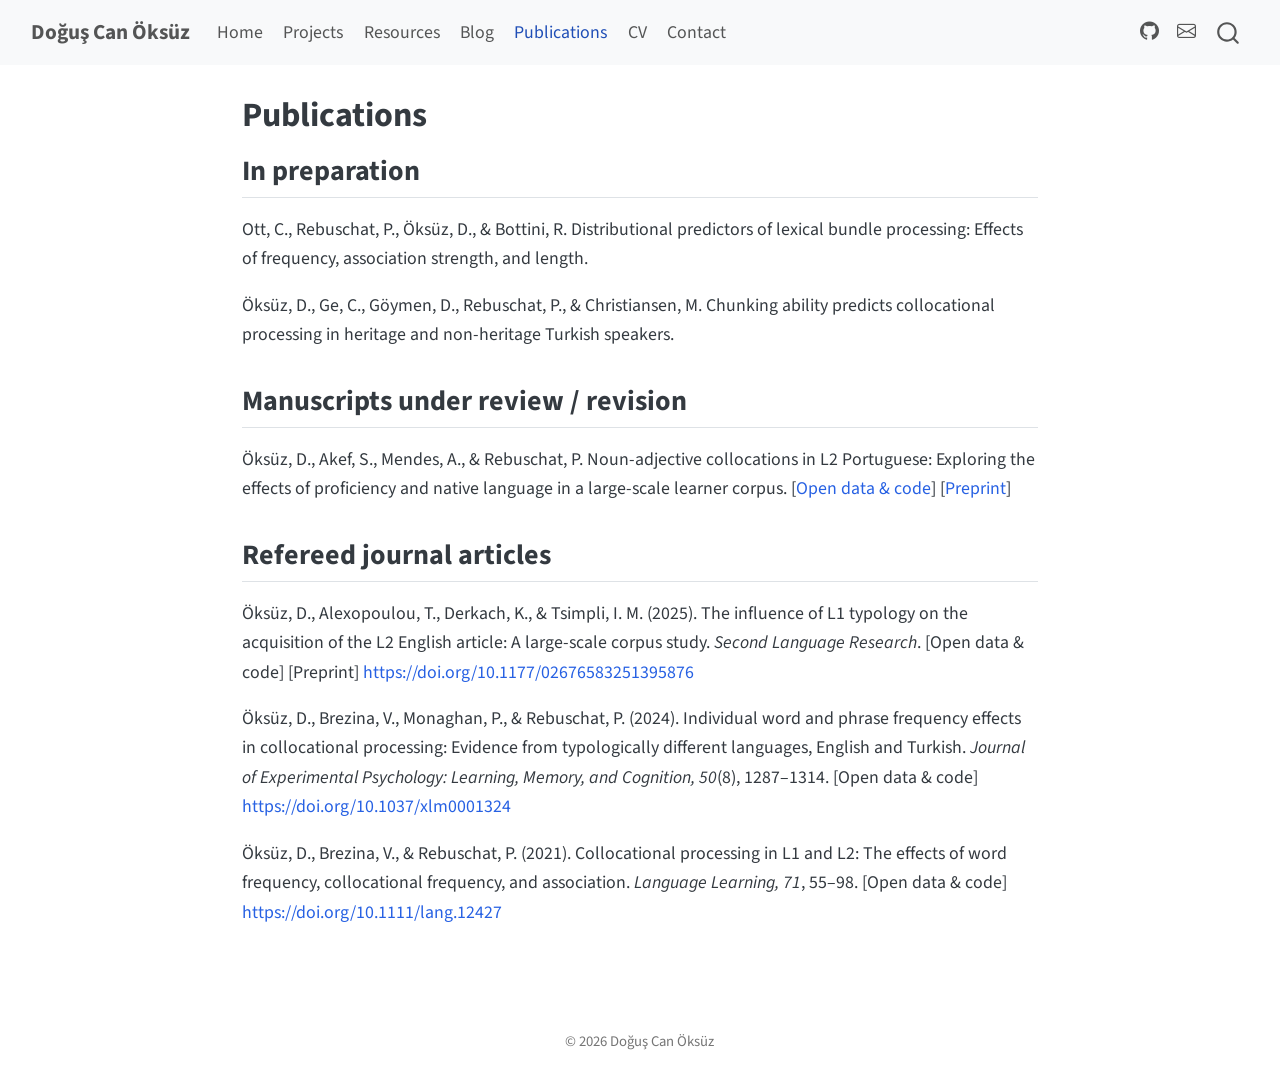
==== docs/publications.html @ 0f677df9 "Add rendered website files" ====
<!DOCTYPE html>
<html xmlns="http://www.w3.org/1999/xhtml" lang="en" xml:lang="en"><head>

<meta charset="utf-8">
<meta name="generator" content="quarto-1.9.37">

<meta name="viewport" content="width=device-width, initial-scale=1.0, user-scalable=yes">


<title>Publications – Doğuş Can Öksüz</title>
<style>
/* Default styles provided by pandoc.
** See https://pandoc.org/MANUAL.html#variables-for-html for config info.
*/
code{white-space: pre-wrap;}
span.smallcaps{font-variant: small-caps;}
div.columns{display: flex; gap: min(4vw, 1.5em);}
div.column{flex: auto; overflow-x: auto;}
div.hanging-indent{margin-left: 1.5em; text-indent: -1.5em;}
ul.task-list{list-style: none;}
ul.task-list li input[type="checkbox"] {
  width: 0.8em;
  margin: 0 0.8em 0.2em -1em; /* quarto-specific, see https://github.com/quarto-dev/quarto-cli/issues/4556 */ 
  vertical-align: middle;
}
</style>


<script src="site_libs/quarto-nav/quarto-nav.js"></script>
<script src="site_libs/quarto-nav/headroom.min.js"></script>
<script src="site_libs/clipboard/clipboard.min.js"></script>
<script src="site_libs/quarto-search/autocomplete.umd.js"></script>
<script src="site_libs/quarto-search/fuse.min.js"></script>
<script src="site_libs/quarto-search/quarto-search.js"></script>
<meta name="quarto:offset" content="./">
<script src="site_libs/quarto-html/quarto.js" type="module"></script>
<script src="site_libs/quarto-html/tabsets/tabsets.js" type="module"></script>
<script src="site_libs/quarto-html/popper.min.js"></script>
<script src="site_libs/quarto-html/tippy.umd.min.js"></script>
<script src="site_libs/quarto-html/anchor.min.js"></script>
<link href="site_libs/quarto-html/tippy.css" rel="stylesheet">
<link href="site_libs/quarto-html/quarto-syntax-highlighting-7f8f88aac4f3542376d5c11b86a4c14d.css" rel="stylesheet" id="quarto-text-highlighting-styles">
<script src="site_libs/bootstrap/bootstrap.min.js"></script>
<link href="site_libs/bootstrap/bootstrap-icons.css" rel="stylesheet">
<link href="site_libs/bootstrap/bootstrap-158031087360bce0ff56dc785ce39e06.min.css" rel="stylesheet" append-hash="true" id="quarto-bootstrap" data-mode="light">
<script id="quarto-search-options" type="application/json">{
  "location": "navbar",
  "copy-button": false,
  "collapse-after": 3,
  "panel-placement": "end",
  "type": "overlay",
  "limit": 50,
  "keyboard-shortcut": [
    "f",
    "/",
    "s"
  ],
  "show-item-context": false,
  "language": {
    "search-no-results-text": "No results",
    "search-matching-documents-text": "matching documents",
    "search-copy-link-title": "Copy link to search",
    "search-hide-matches-text": "Hide additional matches",
    "search-more-match-text": "more match in this document",
    "search-more-matches-text": "more matches in this document",
    "search-clear-button-title": "Clear",
    "search-text-placeholder": "",
    "search-detached-cancel-button-title": "Cancel",
    "search-submit-button-title": "Submit",
    "search-label": "Search"
  }
}</script>


<link rel="stylesheet" href="styles.css">
</head>

<body class="nav-fixed fullcontent quarto-light">

<div id="quarto-search-results"></div>
  <header id="quarto-header" class="headroom fixed-top">
    <nav class="navbar navbar-expand-lg " data-bs-theme="dark">
      <div class="navbar-container container-fluid">
      <div class="navbar-brand-container mx-auto">
    <a class="navbar-brand" href="./index.html">
    <span class="navbar-title">Doğuş Can Öksüz</span>
    </a>
  </div>
            <div id="quarto-search" class="" title="Search"></div>
          <button class="navbar-toggler" type="button" data-bs-toggle="collapse" data-bs-target="#navbarCollapse" aria-controls="navbarCollapse" role="menu" aria-expanded="false" aria-label="Toggle navigation" onclick="if (window.quartoToggleHeadroom) { window.quartoToggleHeadroom(); }">
  <span class="navbar-toggler-icon"></span>
</button>
          <div class="collapse navbar-collapse" id="navbarCollapse">
            <ul class="navbar-nav navbar-nav-scroll me-auto">
  <li class="nav-item">
    <a class="nav-link" href="./index.html"> 
<span class="menu-text">Home</span></a>
  </li>  
  <li class="nav-item">
    <a class="nav-link" href="./projects.html"> 
<span class="menu-text">Projects</span></a>
  </li>  
  <li class="nav-item">
    <a class="nav-link" href="./resources.html"> 
<span class="menu-text">Resources</span></a>
  </li>  
  <li class="nav-item">
    <a class="nav-link" href="./blog.html"> 
<span class="menu-text">Blog</span></a>
  </li>  
  <li class="nav-item">
    <a class="nav-link active" href="./publications.html" aria-current="page"> 
<span class="menu-text">Publications</span></a>
  </li>  
  <li class="nav-item">
    <a class="nav-link" href="./cv.html"> 
<span class="menu-text">CV</span></a>
  </li>  
  <li class="nav-item">
    <a class="nav-link" href="./contact.html"> 
<span class="menu-text">Contact</span></a>
  </li>  
</ul>
            <ul class="navbar-nav navbar-nav-scroll ms-auto">
  <li class="nav-item compact">
    <a class="nav-link" href="https://github.com/dogus-oksuz"> <i class="bi bi-github" role="img">
</i> 
<span class="menu-text"></span></a>
  </li>  
  <li class="nav-item compact">
    <a class="nav-link" href="mailto:d.c.oksuz1@lancaster.ac.uk"> <i class="bi bi-envelope" role="img">
</i> 
<span class="menu-text"></span></a>
  </li>  
</ul>
          </div> <!-- /navcollapse -->
            <div class="quarto-navbar-tools">
</div>
      </div> <!-- /container-fluid -->
    </nav>
</header>
<!-- content -->
<div id="quarto-content" class="quarto-container page-columns page-rows-contents page-layout-article page-navbar">
<!-- sidebar -->
<!-- margin-sidebar -->
    
<!-- main -->
<main class="content" id="quarto-document-content">

<header id="title-block-header" class="quarto-title-block default">
<div class="quarto-title">
<h1 class="title">Publications</h1>
</div>



<div class="quarto-title-meta">

    
  
    
  </div>
  


</header>


<section id="in-preparation" class="level2">
<h2 class="anchored" data-anchor-id="in-preparation">In preparation</h2>
<p>Ott, C., Rebuschat, P., Öksüz, D., &amp; Bottini, R. Distributional predictors of lexical bundle processing: Effects of frequency, association strength, and length.</p>
<p>Öksüz, D., Ge, C., Göymen, D., Rebuschat, P., &amp; Christiansen, M. Chunking ability predicts collocational processing in heritage and non-heritage Turkish speakers.</p>
</section>
<section id="manuscripts-under-review-revision" class="level2">
<h2 class="anchored" data-anchor-id="manuscripts-under-review-revision">Manuscripts under review / revision</h2>
<p>Öksüz, D., Akef, S., Mendes, A., &amp; Rebuschat, P. Noun-adjective collocations in L2 Portuguese: Exploring the effects of proficiency and native language in a large-scale learner corpus. [<a href="https://osf.io/7hgsf/overview?view_only=632c04af87ee430b98066733e9fd7626">Open data &amp; code</a>] [<a href="https://osf.io/preprints/psyarxiv/pqw53_v2">Preprint</a>]</p>
</section>
<section id="refereed-journal-articles" class="level2">
<h2 class="anchored" data-anchor-id="refereed-journal-articles">Refereed journal articles</h2>
<p>Öksüz, D., Alexopoulou, T., Derkach, K., &amp; Tsimpli, I. M. (2025). The influence of L1 typology on the acquisition of the L2 English article: A large-scale corpus study. <em>Second Language Research</em>. [Open data &amp; code] [Preprint] <a href="https://doi.org/10.1177/02676583251395876">https://doi.org/10.1177/02676583251395876</a></p>
<p>Öksüz, D., Brezina, V., Monaghan, P., &amp; Rebuschat, P. (2024). Individual word and phrase frequency effects in collocational processing: Evidence from typologically different languages, English and Turkish. <em>Journal of Experimental Psychology: Learning, Memory, and Cognition, 50</em>(8), 1287–1314. [Open data &amp; code] <a href="https://doi.org/10.1037/xlm0001324">https://doi.org/10.1037/xlm0001324</a></p>
<p>Öksüz, D., Brezina, V., &amp; Rebuschat, P. (2021). Collocational processing in L1 and L2: The effects of word frequency, collocational frequency, and association. <em>Language Learning, 71</em>, 55–98. [Open data &amp; code] <a href="https://doi.org/10.1111/lang.12427">https://doi.org/10.1111/lang.12427</a></p>


</section>

</main> <!-- /main -->
<script id="quarto-html-after-body" type="application/javascript">
  window.document.addEventListener("DOMContentLoaded", function (event) {
    const icon = "";
    const anchorJS = new window.AnchorJS();
    anchorJS.options = {
      placement: 'right',
      icon: icon
    };
    anchorJS.add('.anchored');
    const isCodeAnnotation = (el) => {
      for (const clz of el.classList) {
        if (clz.startsWith('code-annotation-')) {                     
          return true;
        }
      }
      return false;
    }
    const onCopySuccess = function(e) {
      // button target
      const button = e.trigger;
      // don't keep focus
      button.blur();
      // flash "checked"
      button.classList.add('code-copy-button-checked');
      var currentTitle = button.getAttribute("title");
      button.setAttribute("title", "Copied!");
      let tooltip;
      if (window.bootstrap) {
        button.setAttribute("data-bs-toggle", "tooltip");
        button.setAttribute("data-bs-placement", "left");
        button.setAttribute("data-bs-title", "Copied!");
        tooltip = new bootstrap.Tooltip(button, 
          { trigger: "manual", 
            customClass: "code-copy-button-tooltip",
            offset: [0, -8]});
        tooltip.show();    
      }
      setTimeout(function() {
        if (tooltip) {
          tooltip.hide();
          button.removeAttribute("data-bs-title");
          button.removeAttribute("data-bs-toggle");
          button.removeAttribute("data-bs-placement");
        }
        button.setAttribute("title", currentTitle);
        button.classList.remove('code-copy-button-checked');
      }, 1000);
      // clear code selection
      e.clearSelection();
    }
    const getTextToCopy = function(trigger) {
      const outerScaffold = trigger.parentElement.cloneNode(true);
      const codeEl = outerScaffold.querySelector('code');
      for (const childEl of codeEl.children) {
        if (isCodeAnnotation(childEl)) {
          childEl.remove();
        }
      }
      return codeEl.innerText;
    }
    const clipboard = new window.ClipboardJS('.code-copy-button:not([data-in-quarto-modal])', {
      text: getTextToCopy
    });
    clipboard.on('success', onCopySuccess);
    if (window.document.getElementById('quarto-embedded-source-code-modal')) {
      const clipboardModal = new window.ClipboardJS('.code-copy-button[data-in-quarto-modal]', {
        text: getTextToCopy,
        container: window.document.getElementById('quarto-embedded-source-code-modal')
      });
      clipboardModal.on('success', onCopySuccess);
    }
      var localhostRegex = new RegExp(/^(?:http|https):\/\/localhost\:?[0-9]*\//);
      var mailtoRegex = new RegExp(/^mailto:/);
        var filterRegex = new RegExp('/' + window.location.host + '/');
      var isInternal = (href) => {
          return filterRegex.test(href) || localhostRegex.test(href) || mailtoRegex.test(href);
      }
      // Inspect non-navigation links and adorn them if external
     var links = window.document.querySelectorAll('a[href]:not(.nav-link):not(.navbar-brand):not(.toc-action):not(.sidebar-link):not(.sidebar-item-toggle):not(.pagination-link):not(.no-external):not([aria-hidden]):not(.dropdown-item):not(.quarto-navigation-tool):not(.about-link)');
      for (var i=0; i<links.length; i++) {
        const link = links[i];
        if (!isInternal(link.href)) {
          // undo the damage that might have been done by quarto-nav.js in the case of
          // links that we want to consider external
          if (link.dataset.originalHref !== undefined) {
            link.href = link.dataset.originalHref;
          }
        }
      }
    function tippyHover(el, contentFn, onTriggerFn, onUntriggerFn) {
      const config = {
        allowHTML: true,
        maxWidth: 500,
        delay: 100,
        arrow: false,
        appendTo: function(el) {
            return el.parentElement;
        },
        interactive: true,
        interactiveBorder: 10,
        theme: 'quarto',
        placement: 'bottom-start',
      };
      if (contentFn) {
        config.content = contentFn;
      }
      if (onTriggerFn) {
        config.onTrigger = onTriggerFn;
      }
      if (onUntriggerFn) {
        config.onUntrigger = onUntriggerFn;
      }
      window.tippy(el, config); 
    }
    const noterefs = window.document.querySelectorAll('a[role="doc-noteref"]');
    for (var i=0; i<noterefs.length; i++) {
      const ref = noterefs[i];
      tippyHover(ref, function() {
        // use id or data attribute instead here
        let href = ref.getAttribute('data-footnote-href') || ref.getAttribute('href');
        try { href = new URL(href).hash; } catch {}
        const id = href.replace(/^#\/?/, "");
        const note = window.document.getElementById(id);
        if (note) {
          return note.innerHTML;
        } else {
          return "";
        }
      });
    }
    const xrefs = window.document.querySelectorAll('a.quarto-xref');
    const processXRef = (id, note) => {
      // Strip column container classes
      const stripColumnClz = (el) => {
        el.classList.remove("page-full", "page-columns");
        if (el.children) {
          for (const child of el.children) {
            stripColumnClz(child);
          }
        }
      }
      stripColumnClz(note)
      if (id === null || id.startsWith('sec-')) {
        // Special case sections, only their first couple elements
        const container = document.createElement("div");
        if (note.children && note.children.length > 2) {
          container.appendChild(note.children[0].cloneNode(true));
          for (let i = 1; i < note.children.length; i++) {
            const child = note.children[i];
            if (child.tagName === "P" && child.innerText === "") {
              continue;
            } else {
              container.appendChild(child.cloneNode(true));
              break;
            }
          }
          if (window.Quarto?.typesetMath) {
            window.Quarto.typesetMath(container);
          }
          return container.innerHTML
        } else {
          if (window.Quarto?.typesetMath) {
            window.Quarto.typesetMath(note);
          }
          return note.innerHTML;
        }
      } else {
        // Remove any anchor links if they are present
        const anchorLink = note.querySelector('a.anchorjs-link');
        if (anchorLink) {
          anchorLink.remove();
        }
        if (window.Quarto?.typesetMath) {
          window.Quarto.typesetMath(note);
        }
        if (note.classList.contains("callout")) {
          return note.outerHTML;
        } else {
          return note.innerHTML;
        }
      }
    }
    for (var i=0; i<xrefs.length; i++) {
      const xref = xrefs[i];
      tippyHover(xref, undefined, function(instance) {
        instance.disable();
        let url = xref.getAttribute('href');
        let hash = undefined; 
        if (url.startsWith('#')) {
          hash = url;
        } else {
          try { hash = new URL(url).hash; } catch {}
        }
        if (hash) {
          const id = hash.replace(/^#\/?/, "");
          const note = window.document.getElementById(id);
          if (note !== null) {
            try {
              const html = processXRef(id, note.cloneNode(true));
              instance.setContent(html);
            } finally {
              instance.enable();
              instance.show();
            }
          } else {
            // See if we can fetch this
            fetch(url.split('#')[0])
            .then(res => res.text())
            .then(html => {
              const parser = new DOMParser();
              const htmlDoc = parser.parseFromString(html, "text/html");
              const note = htmlDoc.getElementById(id);
              if (note !== null) {
                const html = processXRef(id, note);
                instance.setContent(html);
              } 
            }).finally(() => {
              instance.enable();
              instance.show();
            });
          }
        } else {
          // See if we can fetch a full url (with no hash to target)
          // This is a special case and we should probably do some content thinning / targeting
          fetch(url)
          .then(res => res.text())
          .then(html => {
            const parser = new DOMParser();
            const htmlDoc = parser.parseFromString(html, "text/html");
            const note = htmlDoc.querySelector('main.content');
            if (note !== null) {
              // This should only happen for chapter cross references
              // (since there is no id in the URL)
              // remove the first header
              if (note.children.length > 0 && note.children[0].tagName === "HEADER") {
                note.children[0].remove();
              }
              const html = processXRef(null, note);
              instance.setContent(html);
            } 
          }).finally(() => {
            instance.enable();
            instance.show();
          });
        }
      }, function(instance) {
      });
    }
        let selectedAnnoteEl;
        const selectorForAnnotation = ( cell, annotation) => {
          let cellAttr = 'data-code-cell="' + cell + '"';
          let lineAttr = 'data-code-annotation="' +  annotation + '"';
          const selector = 'span[' + cellAttr + '][' + lineAttr + ']';
          return selector;
        }
        const selectCodeLines = (annoteEl) => {
          const doc = window.document;
          const targetCell = annoteEl.getAttribute("data-target-cell");
          const targetAnnotation = annoteEl.getAttribute("data-target-annotation");
          const annoteSpan = window.document.querySelector(selectorForAnnotation(targetCell, targetAnnotation));
          const lines = annoteSpan.getAttribute("data-code-lines").split(",");
          const lineIds = lines.map((line) => {
            return targetCell + "-" + line;
          })
          let top = null;
          let height = null;
          let parent = null;
          if (lineIds.length > 0) {
              //compute the position of the single el (top and bottom and make a div)
              const el = window.document.getElementById(lineIds[0]);
              top = el.offsetTop;
              height = el.offsetHeight;
              parent = el.parentElement.parentElement;
            if (lineIds.length > 1) {
              const lastEl = window.document.getElementById(lineIds[lineIds.length - 1]);
              const bottom = lastEl.offsetTop + lastEl.offsetHeight;
              height = bottom - top;
            }
            if (top !== null && height !== null && parent !== null) {
              // cook up a div (if necessary) and position it 
              let div = window.document.getElementById("code-annotation-line-highlight");
              if (div === null) {
                div = window.document.createElement("div");
                div.setAttribute("id", "code-annotation-line-highlight");
                div.style.position = 'absolute';
                parent.appendChild(div);
              }
              div.style.top = top - 2 + "px";
              div.style.height = height + 4 + "px";
              div.style.left = 0;
              let gutterDiv = window.document.getElementById("code-annotation-line-highlight-gutter");
              if (gutterDiv === null) {
                gutterDiv = window.document.createElement("div");
                gutterDiv.setAttribute("id", "code-annotation-line-highlight-gutter");
                gutterDiv.style.position = 'absolute';
                const codeCell = window.document.getElementById(targetCell);
                const gutter = codeCell.querySelector('.code-annotation-gutter');
                gutter.appendChild(gutterDiv);
              }
              gutterDiv.style.top = top - 2 + "px";
              gutterDiv.style.height = height + 4 + "px";
            }
            selectedAnnoteEl = annoteEl;
          }
        };
        const unselectCodeLines = () => {
          const elementsIds = ["code-annotation-line-highlight", "code-annotation-line-highlight-gutter"];
          elementsIds.forEach((elId) => {
            const div = window.document.getElementById(elId);
            if (div) {
              div.remove();
            }
          });
          selectedAnnoteEl = undefined;
        };
          // Handle positioning of the toggle
      window.addEventListener(
        "resize",
        throttle(() => {
          elRect = undefined;
          if (selectedAnnoteEl) {
            selectCodeLines(selectedAnnoteEl);
          }
        }, 10)
      );
      function throttle(fn, ms) {
      let throttle = false;
      let timer;
        return (...args) => {
          if(!throttle) { // first call gets through
              fn.apply(this, args);
              throttle = true;
          } else { // all the others get throttled
              if(timer) clearTimeout(timer); // cancel #2
              timer = setTimeout(() => {
                fn.apply(this, args);
                timer = throttle = false;
              }, ms);
          }
        };
      }
        // Attach click handler to the DT
        const annoteDls = window.document.querySelectorAll('dt[data-target-cell]');
        for (const annoteDlNode of annoteDls) {
          annoteDlNode.addEventListener('click', (event) => {
            const clickedEl = event.target;
            if (clickedEl !== selectedAnnoteEl) {
              unselectCodeLines();
              const activeEl = window.document.querySelector('dt[data-target-cell].code-annotation-active');
              if (activeEl) {
                activeEl.classList.remove('code-annotation-active');
              }
              selectCodeLines(clickedEl);
              clickedEl.classList.add('code-annotation-active');
            } else {
              // Unselect the line
              unselectCodeLines();
              clickedEl.classList.remove('code-annotation-active');
            }
          });
        }
    const findCites = (el) => {
      const parentEl = el.parentElement;
      if (parentEl) {
        const cites = parentEl.dataset.cites;
        if (cites) {
          return {
            el,
            cites: cites.split(' ')
          };
        } else {
          return findCites(el.parentElement)
        }
      } else {
        return undefined;
      }
    };
    var bibliorefs = window.document.querySelectorAll('a[role="doc-biblioref"]');
    for (var i=0; i<bibliorefs.length; i++) {
      const ref = bibliorefs[i];
      const citeInfo = findCites(ref);
      if (citeInfo) {
        tippyHover(citeInfo.el, function() {
          var popup = window.document.createElement('div');
          citeInfo.cites.forEach(function(cite) {
            var citeDiv = window.document.createElement('div');
            citeDiv.classList.add('hanging-indent');
            citeDiv.classList.add('csl-entry');
            var biblioDiv = window.document.getElementById('ref-' + cite);
            if (biblioDiv) {
              citeDiv.innerHTML = biblioDiv.innerHTML;
            }
            popup.appendChild(citeDiv);
          });
          return popup.innerHTML;
        });
      }
    }
  });
  </script>
</div> <!-- /content -->
<footer class="footer">
  <div class="nav-footer">
    <div class="nav-footer-left">
      &nbsp;
    </div>   
    <div class="nav-footer-center">
<p>© 2026 Doğuş Can Öksüz</p>
</div>
    <div class="nav-footer-right">
      &nbsp;
    </div>
  </div>
</footer>




</body></html>
---- docs/site_libs/quarto-html/tippy.css ----
.tippy-box[data-animation=fade][data-state=hidden]{opacity:0}[data-tippy-root]{max-width:calc(100vw - 10px)}.tippy-box{position:relative;background-color:#333;color:#fff;border-radius:4px;font-size:14px;line-height:1.4;white-space:normal;outline:0;transition-property:transform,visibility,opacity}.tippy-box[data-placement^=top]>.tippy-arrow{bottom:0}.tippy-box[data-placement^=top]>.tippy-arrow:before{bottom:-7px;left:0;border-width:8px 8px 0;border-top-color:initial;transform-origin:center top}.tippy-box[data-placement^=bottom]>.tippy-arrow{top:0}.tippy-box[data-placement^=bottom]>.tippy-arrow:before{top:-7px;left:0;border-width:0 8px 8px;border-bottom-color:initial;transform-origin:center bottom}.tippy-box[data-placement^=left]>.tippy-arrow{right:0}.tippy-box[data-placement^=left]>.tippy-arrow:before{border-width:8px 0 8px 8px;border-left-color:initial;right:-7px;transform-origin:center left}.tippy-box[data-placement^=right]>.tippy-arrow{left:0}.tippy-box[data-placement^=right]>.tippy-arrow:before{left:-7px;border-width:8px 8px 8px 0;border-right-color:initial;transform-origin:center right}.tippy-box[data-inertia][data-state=visible]{transition-timing-function:cubic-bezier(.54,1.5,.38,1.11)}.tippy-arrow{width:16px;height:16px;color:#333}.tippy-arrow:before{content:"";position:absolute;border-color:transparent;border-style:solid}.tippy-content{position:relative;padding:5px 9px;z-index:1}
---- docs/site_libs/quarto-html/quarto-syntax-highlighting-7f8f88aac4f3542376d5c11b86a4c14d.css ----
/* quarto syntax highlight colors */
:root {
  --quarto-hl-ot-color: #003B4F;
  --quarto-hl-at-color: #657422;
  --quarto-hl-ss-color: #20794D;
  --quarto-hl-an-color: #5E5E5E;
  --quarto-hl-fu-color: #4758AB;
  --quarto-hl-st-color: #20794D;
  --quarto-hl-cf-color: #003B4F;
  --quarto-hl-op-color: #5E5E5E;
  --quarto-hl-er-color: #AD0000;
  --quarto-hl-bn-color: #AD0000;
  --quarto-hl-al-color: #AD0000;
  --quarto-hl-va-color: #111111;
  --quarto-hl-bu-color: inherit;
  --quarto-hl-ex-color: inherit;
  --quarto-hl-pp-color: #AD0000;
  --quarto-hl-in-color: #5E5E5E;
  --quarto-hl-vs-color: #20794D;
  --quarto-hl-wa-color: #5E5E5E;
  --quarto-hl-do-color: #5E5E5E;
  --quarto-hl-im-color: #00769E;
  --quarto-hl-ch-color: #20794D;
  --quarto-hl-dt-color: #AD0000;
  --quarto-hl-fl-color: #AD0000;
  --quarto-hl-co-color: #5E5E5E;
  --quarto-hl-cv-color: #5E5E5E;
  --quarto-hl-cn-color: #8f5902;
  --quarto-hl-sc-color: #5E5E5E;
  --quarto-hl-dv-color: #AD0000;
  --quarto-hl-kw-color: #003B4F;
}

/* other quarto variables */
:root {
  --quarto-font-monospace: SFMono-Regular, Menlo, Monaco, Consolas, "Liberation Mono", "Courier New", monospace;
}

/* syntax highlight based on Pandoc's rules */
pre > code.sourceCode > span {
  color: #003B4F;
}

code.sourceCode > span {
  color: #003B4F;
}

div.sourceCode,
div.sourceCode pre.sourceCode {
  color: #003B4F;
}

/* Normal */
code span {
  color: #003B4F;
}

/* Alert */
code span.al {
  color: #AD0000;
  font-style: inherit;
}

/* Annotation */
code span.an {
  color: #5E5E5E;
  font-style: inherit;
}

/* Attribute */
code span.at {
  color: #657422;
  font-style: inherit;
}

/* BaseN */
code span.bn {
  color: #AD0000;
  font-style: inherit;
}

/* BuiltIn */
code span.bu {
  font-style: inherit;
}

/* ControlFlow */
code span.cf {
  color: #003B4F;
  font-weight: bold;
  font-style: inherit;
}

/* Char */
code span.ch {
  color: #20794D;
  font-style: inherit;
}

/* Constant */
code span.cn {
  color: #8f5902;
  font-style: inherit;
}

/* Comment */
code span.co {
  color: #5E5E5E;
  font-style: inherit;
}

/* CommentVar */
code span.cv {
  color: #5E5E5E;
  font-style: italic;
}

/* Documentation */
code span.do {
  color: #5E5E5E;
  font-style: italic;
}

/* DataType */
code span.dt {
  color: #AD0000;
  font-style: inherit;
}

/* DecVal */
code span.dv {
  color: #AD0000;
  font-style: inherit;
}

/* Error */
code span.er {
  color: #AD0000;
  font-style: inherit;
}

/* Extension */
code span.ex {
  font-style: inherit;
}

/* Float */
code span.fl {
  color: #AD0000;
  font-style: inherit;
}

/* Function */
code span.fu {
  color: #4758AB;
  font-style: inherit;
}

/* Import */
code span.im {
  color: #00769E;
  font-style: inherit;
}

/* Information */
code span.in {
  color: #5E5E5E;
  font-style: inherit;
}

/* Keyword */
code span.kw {
  color: #003B4F;
  font-weight: bold;
  font-style: inherit;
}

/* Operator */
code span.op {
  color: #5E5E5E;
  font-style: inherit;
}

/* Other */
code span.ot {
  color: #003B4F;
  font-style: inherit;
}

/* Preprocessor */
code span.pp {
  color: #AD0000;
  font-style: inherit;
}

/* SpecialChar */
code span.sc {
  color: #5E5E5E;
  font-style: inherit;
}

/* SpecialString */
code span.ss {
  color: #20794D;
  font-style: inherit;
}

/* String */
code span.st {
  color: #20794D;
  font-style: inherit;
}

/* Variable */
code span.va {
  color: #111111;
  font-style: inherit;
}

/* VerbatimString */
code span.vs {
  color: #20794D;
  font-style: inherit;
}

/* Warning */
code span.wa {
  color: #5E5E5E;
  font-style: italic;
}

.prevent-inlining {
  content: "</";
}

/*# sourceMappingURL=789ad8cd35626ba772517505b42a116e.css.map */
---- docs/styles.css ----
body {
  font-size: 1.05rem;
  line-height: 1.65;
}

h1, h2, h3 {
  font-weight: 700;
}

a {
  text-decoration: none;
}

a:hover {
  text-decoration: underline;
}

.navbar-title {
  font-weight: 700;
}

/* Contact page */

.contact-intro {
  font-size: 1.15rem;
  line-height: 1.7;
}

.contact-list {
  margin-top: 1.8rem;
}

.contact-row {
  display: flex;
  align-items: center;
  gap: 1rem;
  margin-bottom: 1.2rem;
  text-decoration: none;
  color: inherit;
}

.contact-logo {
  width: 42px;
  height: 42px;
  object-fit: contain;
  flex-shrink: 0;
}

.contact-text {
  font-size: 1.1rem;
  line-height: 1.5;
}

.contact-row:hover .contact-text {
  text-decoration: underline;
}

.contact-row:hover .contact-logo {
  transform: scale(1.08);
}
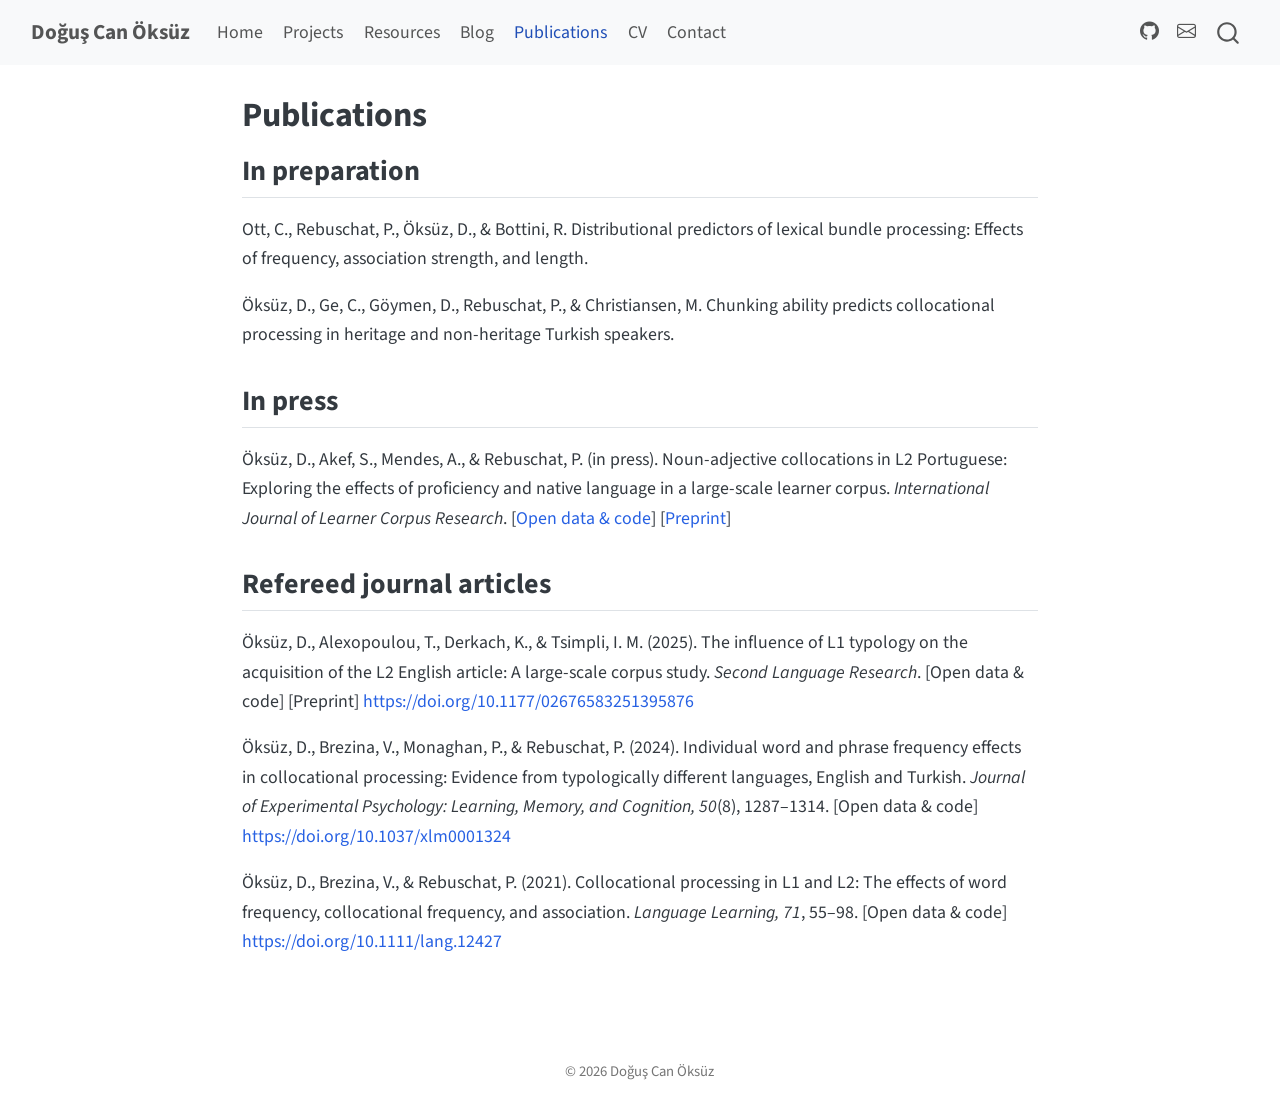
==== commit 40e6ede2: "Update publications: paper accepted, in press" ====
--- a/docs/publications.html
+++ b/docs/publications.html
@@ -171,9 +171,9 @@
 <p>Ott, C., Rebuschat, P., Öksüz, D., &amp; Bottini, R. Distributional predictors of lexical bundle processing: Effects of frequency, association strength, and length.</p>
 <p>Öksüz, D., Ge, C., Göymen, D., Rebuschat, P., &amp; Christiansen, M. Chunking ability predicts collocational processing in heritage and non-heritage Turkish speakers.</p>
 </section>
-<section id="manuscripts-under-review-revision" class="level2">
-<h2 class="anchored" data-anchor-id="manuscripts-under-review-revision">Manuscripts under review / revision</h2>
-<p>Öksüz, D., Akef, S., Mendes, A., &amp; Rebuschat, P. Noun-adjective collocations in L2 Portuguese: Exploring the effects of proficiency and native language in a large-scale learner corpus. [<a href="https://osf.io/7hgsf/overview?view_only=632c04af87ee430b98066733e9fd7626">Open data &amp; code</a>] [<a href="https://osf.io/preprints/psyarxiv/pqw53_v2">Preprint</a>]</p>
+<section id="in-press" class="level2">
+<h2 class="anchored" data-anchor-id="in-press">In press</h2>
+<p>Öksüz, D., Akef, S., Mendes, A., &amp; Rebuschat, P. (in press). Noun-adjective collocations in L2 Portuguese: Exploring the effects of proficiency and native language in a large-scale learner corpus. <em>International Journal of Learner Corpus Research</em>. [<a href="https://osf.io/7hgsf/overview?view_only=632c04af87ee430b98066733e9fd7626">Open data &amp; code</a>] [<a href="https://osf.io/preprints/psyarxiv/pqw53_v2">Preprint</a>]</p>
 </section>
 <section id="refereed-journal-articles" class="level2">
 <h2 class="anchored" data-anchor-id="refereed-journal-articles">Refereed journal articles</h2>
